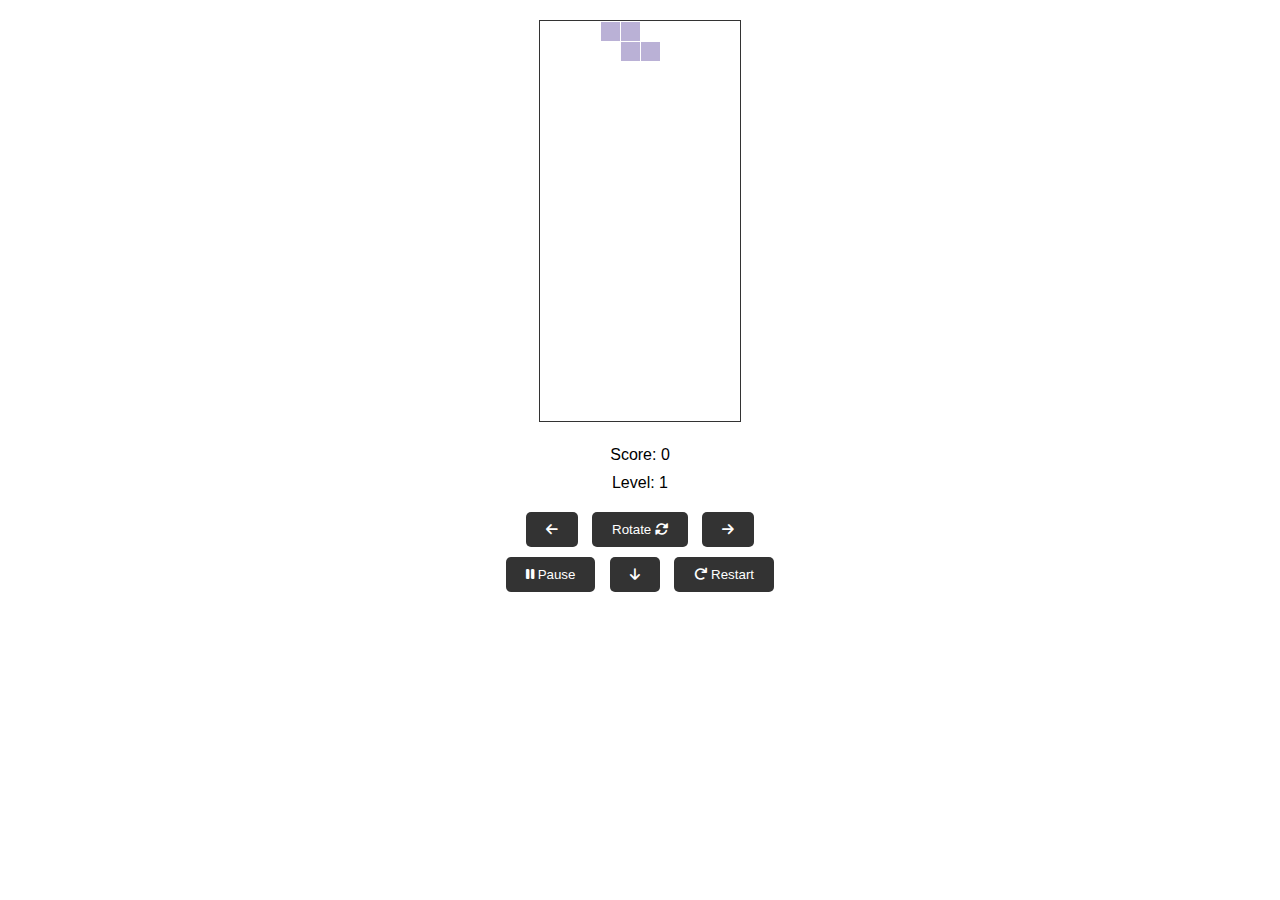
==== 自主學習(高二)/n_index.html @ 3c8d2773 "230315_1" ====
<!DOCTYPE html>
<html>
<head>
    <html lang="cn">
    <title>Our Nobel Prize</title>
    <link rel="stylesheet" href="https://cdnjs.cloudflare.com/ajax/libs/font-awesome/6.0.0-beta3/css/all.min.css">
    <link rel="stylesheet" href="n_index.css">
</head>
<body>
    <div id="tetris-container">
        <canvas id="tetris" width="600" height="1200"></canvas>
    </div>

    <div id="score-panel">
        <div id="score-container">
            Score: <span id="score">0</span>
        </div>
        <div id="level-container">
            Level: <span id="level">1</span>
        </div>
    </div>

    <div id="button-container">
        <div class="button-row">
            <button class="button" id="move-left-button">
                <i class="fas fa-arrow-left"></i>
            </button>

            <button class="button" id="rotate-button">Rotate
                <i class="fas fa-sync-alt"></i> 

            </button>
            <button class="button" id="move-right-button">
                <i class="fas fa-arrow-right"></i>
            </button>

        </div>
        <div class="button-row">
            <button class="button" id="pause-button"><i class="fas fa-pause"></i> Pause</button>

            <button class="button" id="move-down-button">
                <i class="fas fa-arrow-down"></i>
            </button>
            
            <button class="button" id="restart-button"><i class="fas fa-redo"></i> Restart</button>
        </div>
    </div>
    
    <script src="Fang's Cube.js"></script>
    <script src="n_rule.js"></script>
    <script>
        const rotateButton = document.getElementById("rotate-button");
        const moveLeftButton = document.getElementById("move-left-button");
        const moveRightButton = document.getElementById("move-right-button");
        const moveDownButton = document.getElementById("move-down-button");
        const pauseButton = document.getElementById("pause-button");
        const restartButton = document.getElementById("restart-button");
        let isPaused = false;

        pauseButton.addEventListener("click", () => {
            if (isPaused) {
                isPaused = false;
                drop();
                pauseButton.innerHTML = '<i class="fas fa-pause"></i> Pause';
            } else {
                isPaused = true;
                pauseButton.innerHTML = '<i class="fas fa-play"></i> Resume';
            }
        });

         restartButton.addEventListener("click", () => {
            isPaused = false;
            p = randomPiece();
            board = createBoard();
            score = 0;
            hardmode = 8;
            levelElement.innerHTML = hardmode; 
            scoreElement.innerHTML = score;
            pauseButton.innerHTML = '<i class="fas fa-pause"></i> Pause';
            drop();
            gameOver = false;
            gameOverMessage.style.display = 'none'; 
        });

        rotateButton.addEventListener("click", () => {
            p.rotate();
            dropStart = Date.now();
        });

        moveLeftButton.addEventListener("click", () => {
            p.moveLeft();
            dropStart = Date.now();
        });

        moveRightButton.addEventListener("click", () => {
            p.moveRight();
            dropStart = Date.now();
        });

        moveDownButton.addEventListener("click", () => {
            p.moveDown();
        });
    </script>
</body>
</html>
---- 自主學習(高二)/n_index.css ----
/* index.css */

/* Reset some default styles */
body, html {
    margin: 0;
    padding: 0;
    font-family: Arial, sans-serif;
}

/* Basic styling */
#tetris-container {
    text-align: center;
    margin-top: 20px;
}

#tetris {
    border: 1px solid #333;
}

#score-panel {
    text-align: center;
    margin-top: 20px;
}

#score-container, #level-container {
    margin-bottom: 10px;
}

#button-container {
    text-align: center;
    margin-top: 20px;
}

.button-row {
    margin-bottom: 10px;
}

.button {
    padding: 10px 20px;
    margin: 0 5px;
    background-color: #333;
    color: #fff;
    border: none;
    border-radius: 5px;
    cursor: pointer;
}

/* Adjust button size for smaller screens */
@media screen and (max-width: 600px) {
    .button {
        padding: 8px 16px;
    }
}
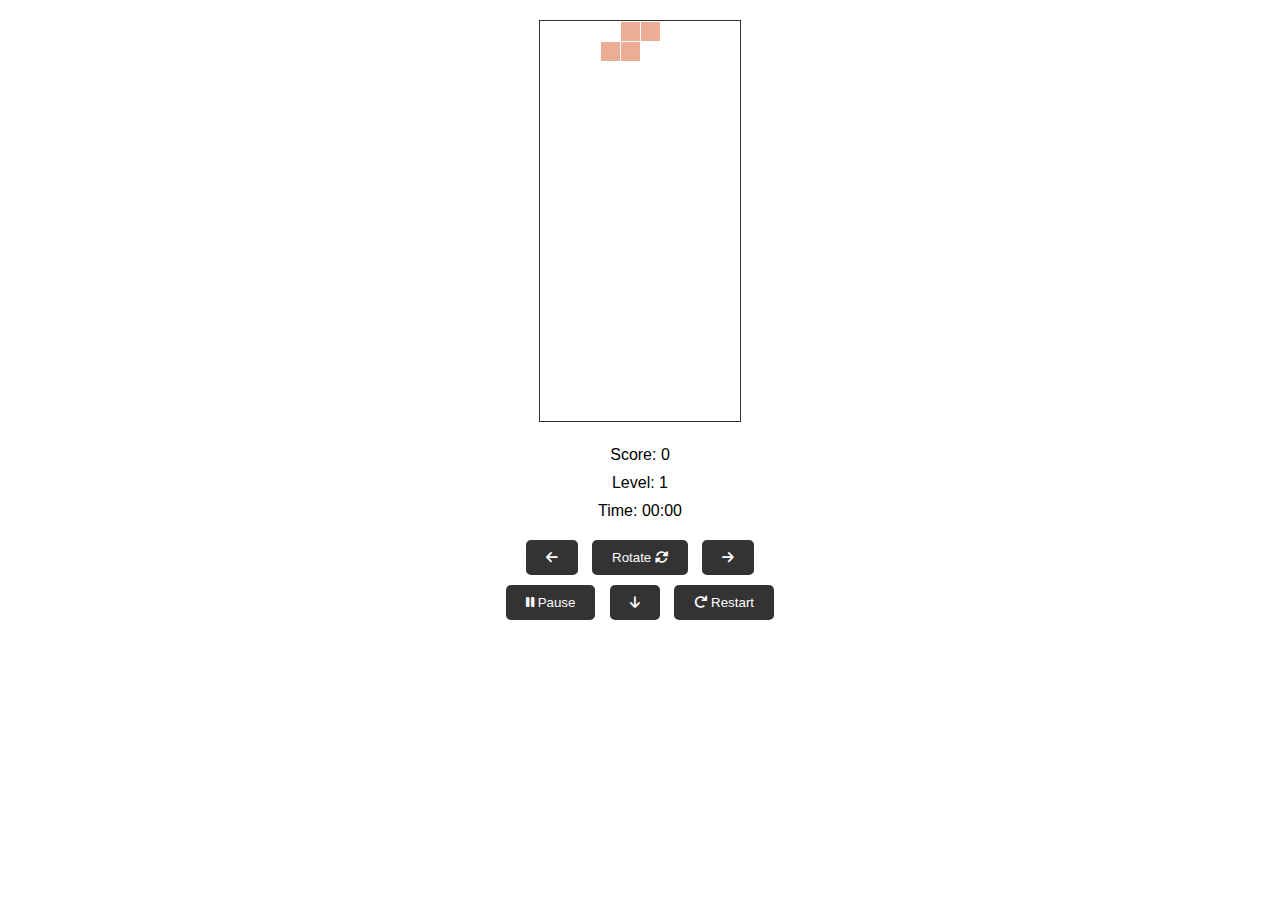
==== commit a63506d4: "v2.0.11" ====
--- a/自主學習(高二)/n_index.html
+++ b/自主學習(高二)/n_index.html
@@ -1,22 +1,28 @@
 <!DOCTYPE html>
 <html>
+
 <head>
     <html lang="cn">
     <title>Our Nobel Prize</title>
     <link rel="stylesheet" href="https://cdnjs.cloudflare.com/ajax/libs/font-awesome/6.0.0-beta3/css/all.min.css">
     <link rel="stylesheet" href="n_index.css">
 </head>
+
 <body>
     <div id="tetris-container">
         <canvas id="tetris" width="600" height="1200"></canvas>
     </div>
 
     <div id="score-panel">
-        <div id="score-container">
+        <div class="score-panel-item" id="score-container">
             Score: <span id="score">0</span>
         </div>
-        <div id="level-container">
+        <div class="score-panel-item" id="level-container">
             Level: <span id="level">1</span>
+        </div>
+
+        <div class="score-panel-item" id="timer-container">
+            Time: <span id="timer">0</span>
         </div>
     </div>
 
@@ -27,25 +33,27 @@
             </button>
 
             <button class="button" id="rotate-button">Rotate
-                <i class="fas fa-sync-alt"></i> 
+                <i class="fas fa-sync-alt"></i>
+            </button>
 
-            </button>
             <button class="button" id="move-right-button">
                 <i class="fas fa-arrow-right"></i>
             </button>
+        </div>
 
-        </div>
         <div class="button-row">
             <button class="button" id="pause-button"><i class="fas fa-pause"></i> Pause</button>
 
             <button class="button" id="move-down-button">
                 <i class="fas fa-arrow-down"></i>
             </button>
-            
+
+
+
             <button class="button" id="restart-button"><i class="fas fa-redo"></i> Restart</button>
         </div>
     </div>
-    
+
     <script src="Fang's Cube.js"></script>
     <script src="n_rule.js"></script>
     <script>
@@ -68,18 +76,18 @@
             }
         });
 
-         restartButton.addEventListener("click", () => {
+        restartButton.addEventListener("click", () => {
             isPaused = false;
             p = randomPiece();
             board = createBoard();
             score = 0;
             hardmode = 8;
-            levelElement.innerHTML = hardmode; 
+            levelElement.innerHTML = hardmode;
             scoreElement.innerHTML = score;
             pauseButton.innerHTML = '<i class="fas fa-pause"></i> Pause';
             drop();
             gameOver = false;
-            gameOverMessage.style.display = 'none'; 
+            gameOverMessage.style.display = 'none';
         });
 
         rotateButton.addEventListener("click", () => {
@@ -100,6 +108,29 @@
         moveDownButton.addEventListener("click", () => {
             p.moveDown();
         });
+        // 获取计时器元素
+        const timerElement = document.getElementById("timer");
+
+        // 初始化计时器
+        let startTime;
+        let elapsedTime = 0;
+
+        // 更新计时器
+        function updateTimer() {
+            const currentTime = Date.now();
+            if (!startTime) {
+                startTime = currentTime;
+            }
+            elapsedTime = currentTime - startTime;
+            const minutes = Math.floor(elapsedTime / (1000 * 60));
+            const seconds = Math.floor((elapsedTime % (1000 * 60)) / 1000);
+            timerElement.innerHTML = `${minutes.toString().padStart(2, '0')}:${seconds.toString().padStart(2, '0')}`;
+            requestAnimationFrame(updateTimer);
+        }
+
+        // 启动计时器
+        updateTimer();
     </script>
 </body>
+
 </html>--- a/自主學習(高二)/n_index.css
+++ b/自主學習(高二)/n_index.css
@@ -1,20 +1,14 @@
-/* index.css */
-
-/* Reset some default styles */
+/* Reset and Base Styles */
 body, html {
     margin: 0;
     padding: 0;
     font-family: Arial, sans-serif;
 }
 
-/* Basic styling */
+/* Containers */
 #tetris-container {
     text-align: center;
     margin-top: 20px;
-}
-
-#tetris {
-    border: 1px solid #333;
 }
 
 #score-panel {
@@ -22,15 +16,24 @@
     margin-top: 20px;
 }
 
-#score-container, #level-container {
-    margin-bottom: 10px;
-}
-
 #button-container {
     text-align: center;
     margin-top: 20px;
 }
 
+/* Canvas */
+#tetris {
+    border: 1px solid #333;
+}
+
+/* Score, Level, and Speed */
+#score-container,
+#level-container,
+#speed-container {
+    margin-bottom: 10px;
+}
+
+/* Buttons */
 .button-row {
     margin-bottom: 10px;
 }
@@ -45,9 +48,9 @@
     cursor: pointer;
 }
 
-/* Adjust button size for smaller screens */
+/* Media Queries */
 @media screen and (max-width: 600px) {
     .button {
         padding: 8px 16px;
     }
-}
+}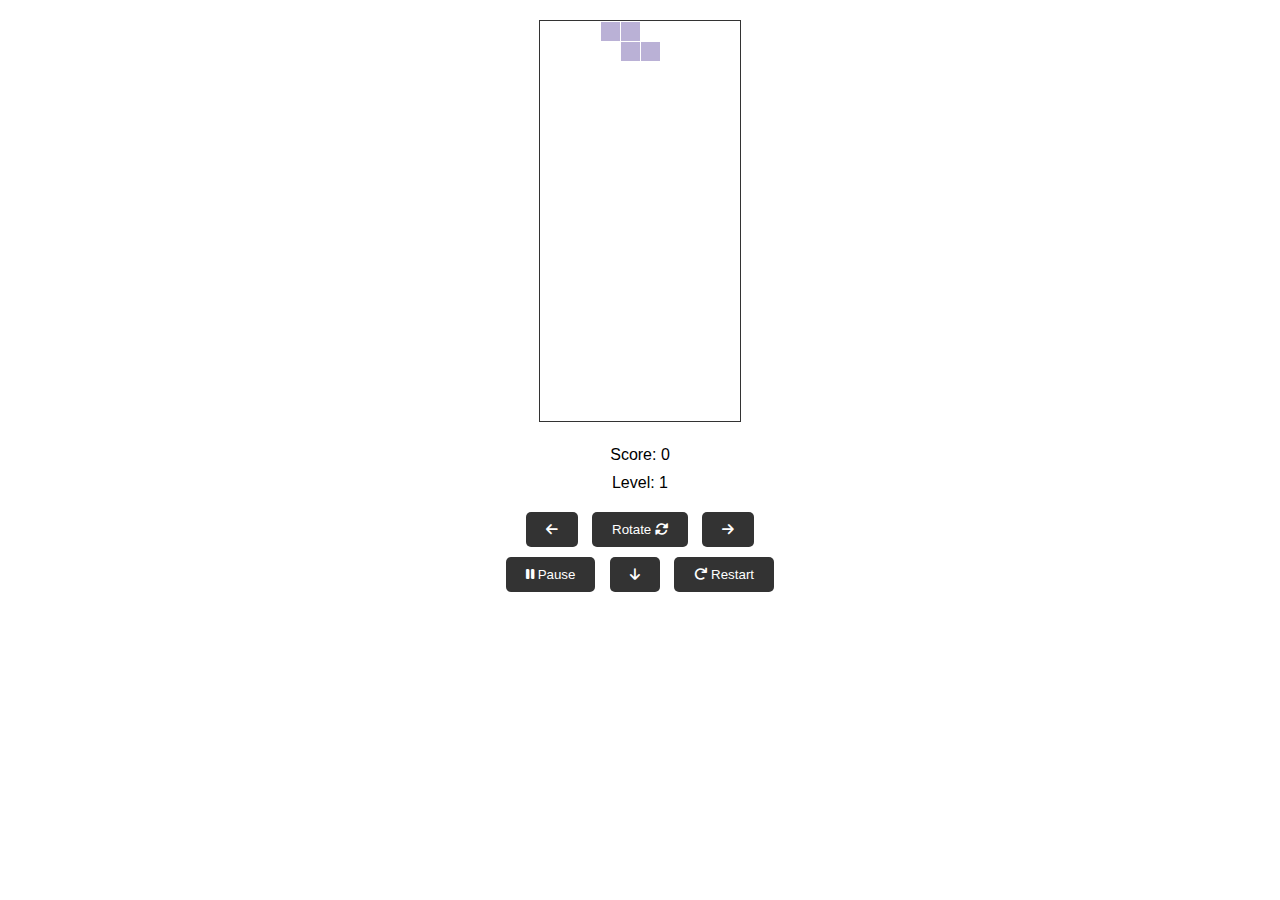
==== commit ad649ec8: "解決牆壁的bug" ====
--- a/自主學習(高二)/n_index.html
+++ b/自主學習(高二)/n_index.html
@@ -3,14 +3,15 @@
 
 <head>
     <html lang="cn">
-    <title>Our Nobel Prize</title>
+    <title>俄羅斯方塊</title>
+    <meta name="viewport" content="width=device-width, initial-scale=1.0">
     <link rel="stylesheet" href="https://cdnjs.cloudflare.com/ajax/libs/font-awesome/6.0.0-beta3/css/all.min.css">
     <link rel="stylesheet" href="n_index.css">
 </head>
 
 <body>
     <div id="tetris-container">
-        <canvas id="tetris" width="600" height="1200"></canvas>
+        <canvas id="tetris" width="150" height="300"></canvas>
     </div>
 
     <div id="score-panel">
@@ -19,10 +20,6 @@
         </div>
         <div class="score-panel-item" id="level-container">
             Level: <span id="level">1</span>
-        </div>
-
-        <div class="score-panel-item" id="timer-container">
-            Time: <span id="timer">0</span>
         </div>
     </div>
 
@@ -57,79 +54,57 @@
     <script src="Fang's Cube.js"></script>
     <script src="n_rule.js"></script>
     <script>
-        const rotateButton = document.getElementById("rotate-button");
-        const moveLeftButton = document.getElementById("move-left-button");
-        const moveRightButton = document.getElementById("move-right-button");
-        const moveDownButton = document.getElementById("move-down-button");
-        const pauseButton = document.getElementById("pause-button");
-        const restartButton = document.getElementById("restart-button");
-        let isPaused = false;
+        const rotate_button = document.getElementById("rotate-button");
+        const move_left_button = document.getElementById("move-left-button");
+        const move_right_button = document.getElementById("move-right-button");
+        const move_down_button = document.getElementById("move-down-button");
+        const pause_button = document.getElementById("pause-button");
+        const restart_button = document.getElementById("restart-button");
+        let is_paused = false;
 
-        pauseButton.addEventListener("click", () => {
-            if (isPaused) {
-                isPaused = false;
+        pause_button.addEventListener("click", () => {
+            if (is_paused) {
+                is_paused = false;
                 drop();
-                pauseButton.innerHTML = '<i class="fas fa-pause"></i> Pause';
+                pause_button.innerHTML = '<i class="fas fa-pause"></i> Pause';
             } else {
-                isPaused = true;
-                pauseButton.innerHTML = '<i class="fas fa-play"></i> Resume';
+                is_paused = true;
+                pause_button.innerHTML = '<i class="fas fa-play"></i> Resume';
             }
         });
 
-        restartButton.addEventListener("click", () => {
-            isPaused = false;
-            p = randomPiece();
-            board = createBoard();
+        restart_button.addEventListener("click", () => {
+            is_paused = false;
+            p = random_piece();
+            board = create_board();
             score = 0;
             hardmode = 8;
             levelElement.innerHTML = hardmode;
             scoreElement.innerHTML = score;
-            pauseButton.innerHTML = '<i class="fas fa-pause"></i> Pause';
+            pause_button.innerHTML = '<i class="fas fa-pause"></i> Pause';
             drop();
             gameOver = false;
             gameOverMessage.style.display = 'none';
         });
 
-        rotateButton.addEventListener("click", () => {
+        rotate_button.addEventListener("click", () => {
             p.rotate();
             dropStart = Date.now();
         });
 
-        moveLeftButton.addEventListener("click", () => {
+        move_left_button.addEventListener("click", () => {
             p.moveLeft();
             dropStart = Date.now();
         });
 
-        moveRightButton.addEventListener("click", () => {
+        move_right_button.addEventListener("click", () => {
             p.moveRight();
             dropStart = Date.now();
         });
 
-        moveDownButton.addEventListener("click", () => {
+        move_down_button.addEventListener("click", () => {
             p.moveDown();
         });
-        // 获取计时器元素
-        const timerElement = document.getElementById("timer");
-
-        // 初始化计时器
-        let startTime;
-        let elapsedTime = 0;
-
-        // 更新计时器
-        function updateTimer() {
-            const currentTime = Date.now();
-            if (!startTime) {
-                startTime = currentTime;
-            }
-            elapsedTime = currentTime - startTime;
-            const minutes = Math.floor(elapsedTime / (1000 * 60));
-            const seconds = Math.floor((elapsedTime % (1000 * 60)) / 1000);
-            timerElement.innerHTML = `${minutes.toString().padStart(2, '0')}:${seconds.toString().padStart(2, '0')}`;
-            requestAnimationFrame(updateTimer);
-        }
-
-        // 启动计时器
-        updateTimer();
     </script>
 </body>
 
--- a/自主學習(高二)/n_index.css
+++ b/自主學習(高二)/n_index.css
@@ -53,4 +53,47 @@
     .button {
         padding: 8px 16px;
     }
-}+}/* 在原有的 CSS 后面添加以下内容 */
+
+/* Media Queries */
+@media screen and (max-width: 768px) {
+    #tetris-container {
+        margin-top: 10px;
+    }
+
+    #score-panel {
+        margin-top: 10px;
+    }
+
+    #button-container {
+        margin-top: 10px;
+    }
+
+    /* 调整按钮大小 */
+    .button {
+        padding: 8px 16px;
+    }
+}
+
+/* 平板电脑横向 */
+@media (min-width: 768px) and (max-width: 1024px) and (orientation: landscape) {
+    #tetris {
+      width: 300px;
+      height: 600px;
+    }
+    
+    .button {
+      padding: 15px 30px;
+      font-size: 20px;
+    }
+    
+    #score-panel {
+      display: flex;
+      justify-content: center;
+    }
+    
+    .score-panel-item {
+      margin: 0 20px;
+      font-size: 18px;
+    }
+  }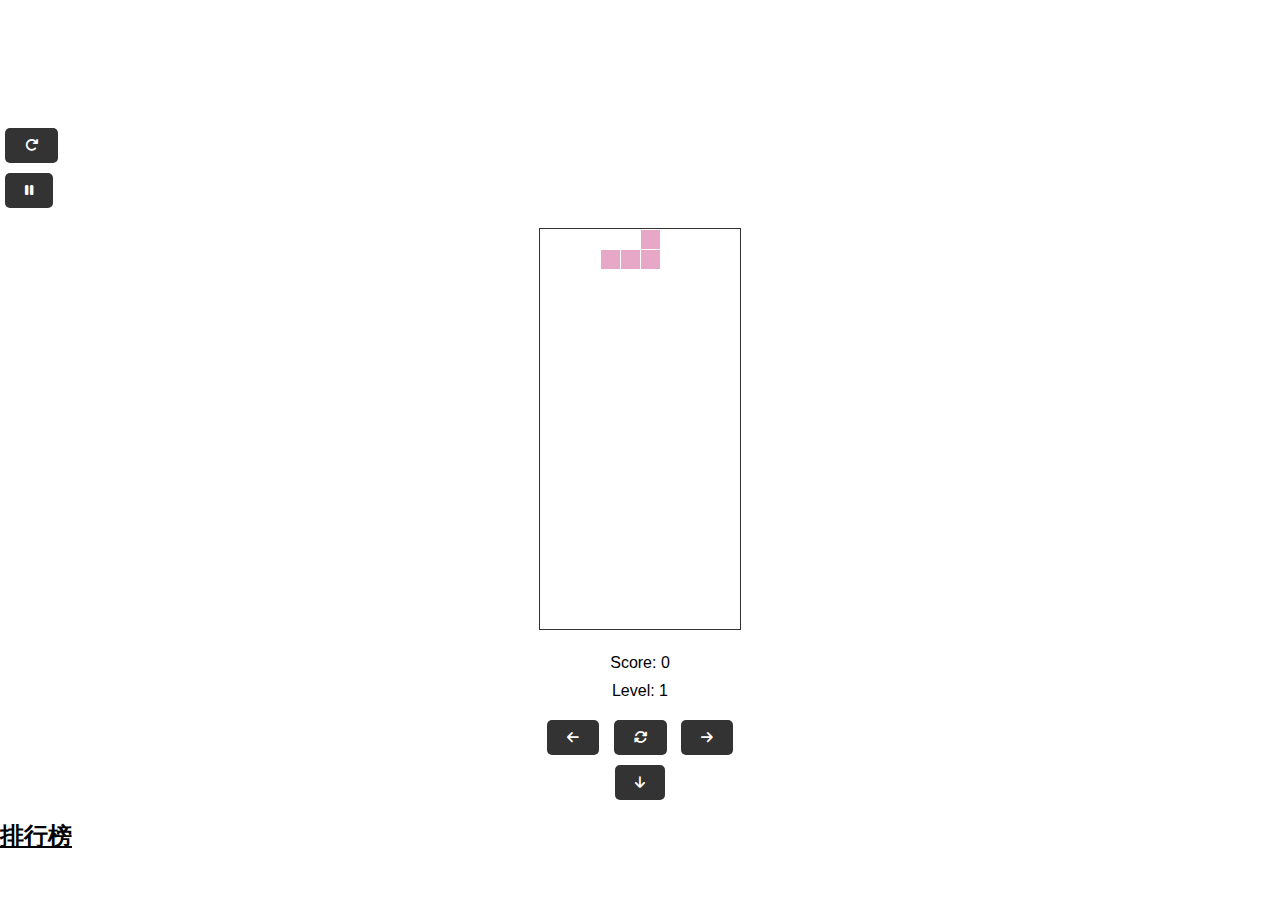
==== commit fa3d94cf: "Update n_index.html" ====
--- a/自主學習(高二)/n_index.html
+++ b/自主學習(高二)/n_index.html
@@ -1,111 +1,161 @@
 <!DOCTYPE html>
 <html>
-
 <head>
     <html lang="cn">
     <title>俄羅斯方塊</title>
     <meta name="viewport" content="width=device-width, initial-scale=1.0">
     <link rel="stylesheet" href="https://cdnjs.cloudflare.com/ajax/libs/font-awesome/6.0.0-beta3/css/all.min.css">
-    <link rel="stylesheet" href="n_index.css">
+    <script src="https://ajax.googleapis.com/ajax/libs/jquery/3.5.1/jquery.min.js"></script>
+    <link rel="stylesheet" href="https://cdnjs.cloudflare.com/ajax/libs/font-awesome/6.4.0/css/all.min.css" />
+
+    <link rel="stylesheet" href="index.css">
+    <style>
+        html, body{
+position: fixed;
+width: 100%;
+height: 100%;
+}
+#wrapper{
+   -webkit-overflow-scrolling: touch;
+}
+html{
+    -moz-user-select: none;
+    -webkit-user-select: none;
+    -ms-user-select: none;
+    -khtml-user-select: none;
+    user-select: none;
+}
+.link {
+    -webkit-touch-callout: none;
+    -webkit-user-select: none;
+    -khtml-user-select: none;
+    -moz-user-select: none;
+    -ms-user-select: none;
+    user-select: none;
+}
+    </style>
 </head>
 
 <body>
-    <div id="tetris-container">
-        <canvas id="tetris" width="150" height="300"></canvas>
+<div class="button-row">
+    <button class="button" id="restart-button" style="margin-top: 10%;"><i class="fas fa-redo"></i></button>
+</div>
+<div class="button-row">
+    <button class="button" id="pause-button"><i class="fas fa-pause"></i></button>
+</div>
+<div id="tetris-container">
+    <canvas id="tetris" width="150" height="300"></canvas>
+</div>
+
+<div id="score-panel">
+    <div class="score-panel-item" id="score-container">
+        Score: <span id="score">0</span>
+    </div>
+    <div class="score-panel-item" id="level-container">
+        Level: <span id="level">1</span>
+    </div>
+</div>
+
+<div id="button-container">
+    <div class="button-row">
+        <button class="button" id="move-left-button">
+            <i class="fas fa-arrow-left"></i>
+        </button>
+
+        <button class="button" id="rotate-button">
+            <i class="fas fa-sync-alt"></i>
+        </button>
+
+        <button class="button" id="move-right-button">
+            <i class="fas fa-arrow-right"></i>
+        </button>
     </div>
 
-    <div id="score-panel">
-        <div class="score-panel-item" id="score-container">
-            Score: <span id="score">0</span>
-        </div>
-        <div class="score-panel-item" id="level-container">
-            Level: <span id="level">1</span>
-        </div>
+    <div class="button-row">
+        <button class="button" id="move-down-button"><i class="fas fa-arrow-down"></i></button>
     </div>
+</div>
 
-    <div id="button-container">
-        <div class="button-row">
-            <button class="button" id="move-left-button">
-                <i class="fas fa-arrow-left"></i>
-            </button>
-
-            <button class="button" id="rotate-button">Rotate
-                <i class="fas fa-sync-alt"></i>
-            </button>
-
-            <button class="button" id="move-right-button">
-                <i class="fas fa-arrow-right"></i>
-            </button>
-        </div>
-
-        <div class="button-row">
-            <button class="button" id="pause-button"><i class="fas fa-pause"></i> Pause</button>
-
-            <button class="button" id="move-down-button">
-                <i class="fas fa-arrow-down"></i>
-            </button>
+<div class="sidebar" id="sidebar">
+    <!-- <h2><u>資源</u></h2>
+    <ul>
+        <li><a href="https://github.com/yih-0118/mlsh-vocabulary">Github</a></li>
+    </ul>
+    <ul>
+        <li><a href="https://hackmd.io/@yih0118/SyE19pChp">單字卡介紹</a></li>
+    </ul> -->
+    <h2><u>排行榜</u></h2>
+    <div id="mostUsedChapters"></div>
 
 
 
-            <button class="button" id="restart-button"><i class="fas fa-redo"></i> Restart</button>
-        </div>
-    </div>
+</div>
 
-    <script src="Fang's Cube.js"></script>
-    <script src="n_rule.js"></script>
-    <script>
-        const rotate_button = document.getElementById("rotate-button");
-        const move_left_button = document.getElementById("move-left-button");
-        const move_right_button = document.getElementById("move-right-button");
-        const move_down_button = document.getElementById("move-down-button");
-        const pause_button = document.getElementById("pause-button");
-        const restart_button = document.getElementById("restart-button");
-        let is_paused = false;
-
-        pause_button.addEventListener("click", () => {
-            if (is_paused) {
-                is_paused = false;
-                drop();
-                pause_button.innerHTML = '<i class="fas fa-pause"></i> Pause';
-            } else {
-                is_paused = true;
-                pause_button.innerHTML = '<i class="fas fa-play"></i> Resume';
-            }
-        });
-
-        restart_button.addEventListener("click", () => {
-            is_paused = false;
-            p = random_piece();
-            board = create_board();
-            score = 0;
-            hardmode = 8;
-            levelElement.innerHTML = hardmode;
-            scoreElement.innerHTML = score;
-            pause_button.innerHTML = '<i class="fas fa-pause"></i> Pause';
-            drop();
-            gameOver = false;
-            gameOverMessage.style.display = 'none';
-        });
-
-        rotate_button.addEventListener("click", () => {
-            p.rotate();
-            dropStart = Date.now();
-        });
-
-        move_left_button.addEventListener("click", () => {
-            p.moveLeft();
-            dropStart = Date.now();
-        });
-
-        move_right_button.addEventListener("click", () => {
-            p.moveRight();
-            dropStart = Date.now();
-        });
-
-        move_down_button.addEventListener("click", () => {
-            p.moveDown();
-        });
-    </script>
+<div class="menu-icon" id="menuIcon">
+    <span></span>
+    <span></span>
+    <span></span>
+</div>
 </body>
 
-</html>+
+<script src="Fang's Cube.js"></script>
+<script src="Rule.js"></script>
+<script src="custom.js"></script>
+<script>
+
+    const rotate_button = document.getElementById("rotate-button");
+    const move_left_button = document.getElementById("move-left-button");
+    const move_right_button = document.getElementById("move-right-button");
+    const move_down_button = document.getElementById("move-down-button");
+    const pause_button = document.getElementById("pause-button");
+    const restart_button = document.getElementById("restart-button");
+    let is_paused = false;
+
+    pause_button.addEventListener("click", () => {
+        if (is_paused) {
+            is_paused = false;
+            drop();
+            pause_button.innerHTML = '<i class="fas fa-pause"></i>';
+        } else {
+            is_paused = true;
+            pause_button.innerHTML = '<i class="fas fa-play"></i>';
+        }
+    });
+
+    restart_button.addEventListener("click", () => {
+        is_paused = false;
+        p = random_piece();
+        board = create_board();
+        score = 0;
+        hardmode = 8;
+        levelElement.innerHTML = hardmode;
+        scoreElement.innerHTML = score;
+        pause_button.innerHTML = '<i class="fas fa-pause"></i>';
+        drop();
+        gameOver = false;
+        gameOverMessage.style.display = 'none';
+    });
+
+    rotate_button.addEventListener("click", () => {
+        p.rotate();
+        dropStart = Date.now();
+    });
+
+    move_left_button.addEventListener("click", () => {
+        p.moveLeft();
+        dropStart = Date.now();
+    });
+
+    move_right_button.addEventListener("click", () => {
+        p.moveRight();
+        dropStart = Date.now();
+    });
+
+    move_down_button.addEventListener("click", () => {
+        p.moveDown();
+    });
+
+</script>
+
+</html>
--- a/自主學習(高二)/index.css
+++ b/自主學習(高二)/index.css
@@ -0,0 +1,54 @@
+/* index.css */
+
+/* Reset some default styles */
+body, html {
+    margin: 0;
+    padding: 0;
+    font-family: Arial, sans-serif;
+    touch-action: manipulation;
+}
+
+/* Basic styling */
+#tetris-container {
+    text-align: center;
+    margin-top: 20px;
+}
+
+#tetris {
+    border: 0.1px solid #333;
+}
+
+#score-panel {
+    text-align: center;
+    margin-top: 20px;
+}
+
+#score-container, #level-container {
+    margin-bottom: 10px;
+}
+
+#button-container {
+    text-align: center;
+    margin-top: 20px;
+}
+
+.button-row {
+    margin-bottom: 10px;
+}
+
+.button {
+    padding: 10px 20px;
+    margin: 0 5px;
+    background-color: #333;
+    color: #fff;
+    border: none;
+    border-radius: 5px;
+    cursor: pointer;
+}
+
+/* Adjust button size for smaller screens */
+@media screen and (max-width: 600px) {
+    .button {
+        padding: 8px 16px;
+    }
+}
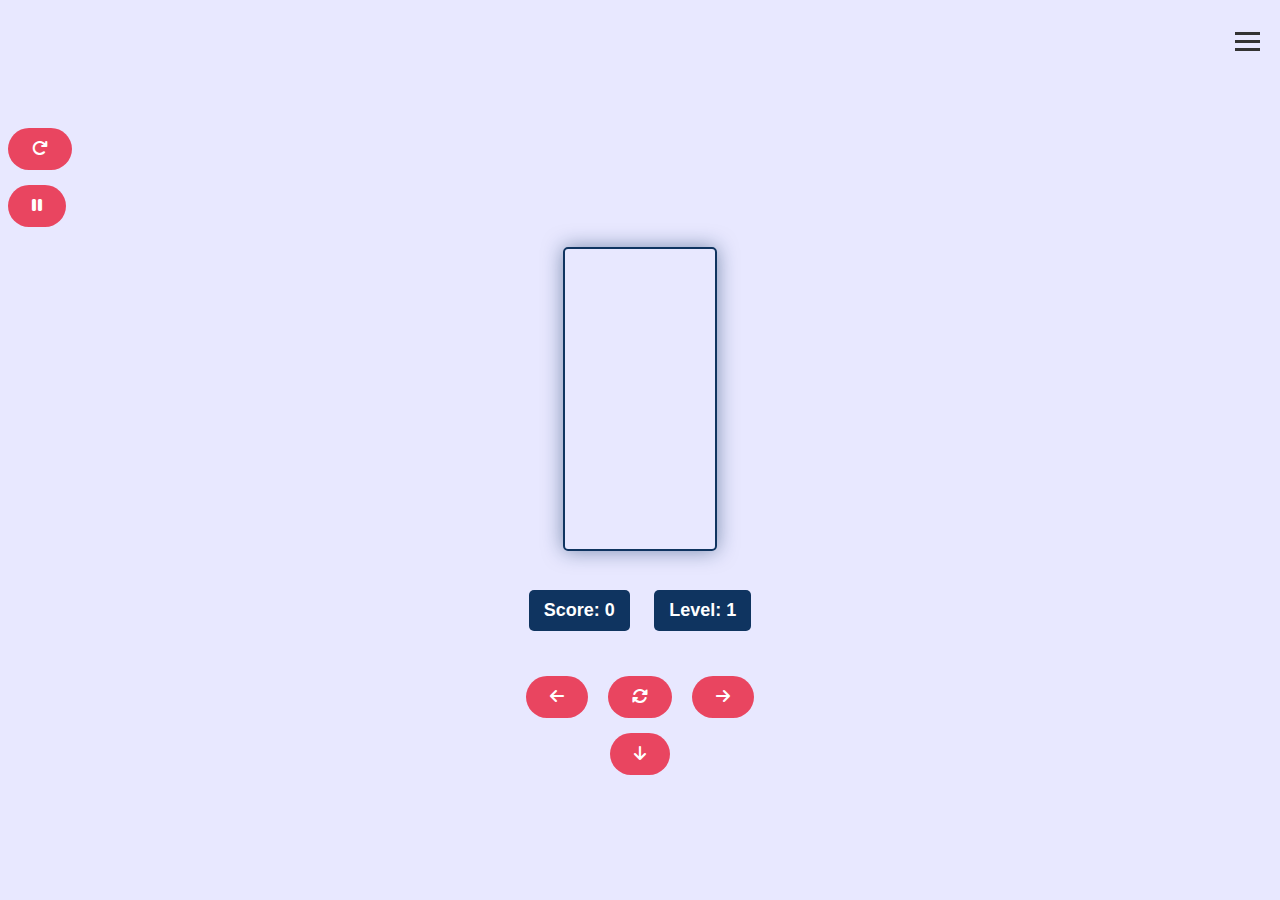
==== commit 0f017adb: "Update n_index.html" ====
--- a/自主學習(高二)/n_index.html
+++ b/自主學習(高二)/n_index.html
@@ -8,7 +8,7 @@
     <script src="https://ajax.googleapis.com/ajax/libs/jquery/3.5.1/jquery.min.js"></script>
     <link rel="stylesheet" href="https://cdnjs.cloudflare.com/ajax/libs/font-awesome/6.4.0/css/all.min.css" />
 
-    <link rel="stylesheet" href="index.css">
+    <link rel="stylesheet" href="n_index.css">
     <style>
         html, body{
 position: fixed;
@@ -100,7 +100,7 @@
 
 
 <script src="Fang's Cube.js"></script>
-<script src="Rule.js"></script>
+<script src="n_rule.js"></script>
 <script src="custom.js"></script>
 <script>
 
--- a/自主學習(高二)/n_index.css
+++ b/自主學習(高二)/n_index.css
@@ -0,0 +1,520 @@
+/* Reset and Base Styles */
+body, html {
+    margin: 0;
+    padding: 0;
+    font-family: 'Roboto', Arial, sans-serif;
+    background-color: #e8e8ff;
+    color: #ffffff;
+}
+
+/* Containers */
+#tetris-container {
+    text-align: center;
+    margin-top: 20px;
+}
+
+#score-panel {
+    text-align: center;
+    margin-top: 20px;
+    /* background-color: #adbeec; */
+    padding: 15px;
+    border-radius: 10px;
+    /* box-shadow: 0 4px 6px rgba(0, 0, 0, 0.1); */
+}
+
+#button-container {
+    text-align: center;
+    margin-top: 20px;
+}
+
+/* Canvas */
+#tetris {
+    border: 2px solid #0f3460;
+    border-radius: 5px;
+    box-shadow: 0 0 20px rgba(15, 52, 96, 0.5);
+}
+
+/* Score, Level, and Speed */
+#score-container,
+#level-container,
+#speed-container {
+    margin-bottom: 10px;
+    font-size: 18px;
+    font-weight: bold;
+    color: #ffffff;
+}
+
+.score-panel-item {
+    background-color: #0f3460;
+    padding: 10px 15px;
+    border-radius: 5px;
+    display: inline-block;
+    margin: 0 10px;
+}
+
+/* Buttons */
+.button-row {
+    margin-bottom: 15px;
+}
+
+.button {
+    padding: 12px 24px;
+    margin: 0 8px;
+    background-color: #e94560;
+    color: #ffffff;
+    border: none;
+    border-radius: 25px;
+    cursor: pointer;
+    font-size: 16px;
+    font-weight: bold;
+    text-transform: uppercase;
+    transition: background-color 0.3s, transform 0.1s;
+}
+
+.button:hover {
+    background-color: #ff6b6b;
+    transform: translateY(-2px);
+}
+
+.button:active {
+    transform: translateY(1px);
+}
+
+/* Media Queries */
+@media screen and (max-width: 768px) {
+    #tetris-container {
+        margin-top: 10px;
+    }
+
+    #score-panel {
+        margin-top: 10px;
+        padding: 10px;
+    }
+
+    #button-container {
+        margin-top: 10px;
+    }
+
+    .button {
+        padding: 10px 20px;
+        font-size: 14px;
+    }
+}
+
+/* Tablet Landscape */
+@media (min-width: 768px) and (max-width: 1024px) and (orientation: landscape) {
+    #tetris {
+        width: 300px;
+        height: 600px;
+    }
+
+    .button {
+        padding: 15px 30px;
+        font-size: 18px;
+    }
+
+    #score-panel {
+        display: flex;
+        justify-content: center;
+    }
+
+    .score-panel-item {
+        margin: 0 20px;
+        font-size: 16px;
+    }
+}
+
+
+@media (max-width: 767px) {
+    .sidebar {
+        right: -100vw;
+        /* 在較小屏幕上,初始位置設置為完全隱藏 */
+        width: 100vw;
+        /* 側邊欄佔滿整個屏幕寬度 */
+    }
+}
+
+@media (prefers-color-scheme: light) {
+    .menu-icon {
+        margin-top: 12px;
+        position: fixed;
+        top: 20px;
+        right: 20px;
+        cursor: pointer;
+        z-index: 999;
+    }
+
+    .menu-icon span {
+        display: block;
+        width: 25px;
+        height: 5px;
+        background-color: #e8e8ff;
+        margin-bottom: 5px;
+        transition: transform 0.3s ease, opacity 0.3s ease;
+    }
+
+    .menu-icon.active span:nth-child(1) {
+        transform: rotate(45deg) translate(5px, 5px);
+    }
+
+    .menu-icon.active span:nth-child(2) {
+        opacity: 0;
+    }
+
+    .menu-icon.active span:nth-child(3) {
+        transform: rotate(-45deg) translate(5px, -5px);
+    }
+
+    .sidebar {
+        position: fixed;
+        top: 0;
+        right: 0;
+        width: 70vw;
+        height: 100vh;
+        background-color: #f5f5f5ef;
+        padding: 20px;
+        box-sizing: border-box;
+        transition: transform 0.35s ease;
+        transform: translateX(100%);
+        /* 初始時將側邊欄移出畫面 */
+        z-index: 999;
+        overflow-y: auto;
+        /* 添加垂直滾動條 */
+    }
+
+    .sidebar.active {
+        transform: translateX(0);
+        /* 當添加 active 類時,側邊欄滑入畫面 */
+    }
+
+    .sidebar h2 {
+        margin-top: 3vh;
+        margin-bottom: 20px;
+        color: #695C45;
+        font-size: 23px;
+    }
+
+    .sidebar ul {
+        list-style-type: none;
+        padding: 0;
+        margin: 0;
+    }
+
+    .sidebar li {
+        margin-bottom: 10px;
+    }
+
+    .sidebar a {
+        text-decoration: none;
+        color: #333333;
+        font-weight: bold;
+        font-size: 16px;
+    }
+}
+
+@media (prefers-color-scheme: light) {
+    #mostUsedChapters {
+        display: grid;
+        flex-wrap: wrap;
+        justify-content: left;
+    }
+
+    #mostUsedChapters div {
+        background-color: #faf9f9e7;
+        padding: 8px;
+        margin: 3px;
+        border-radius: 5px;
+        box-shadow: 0 2px 4px rgba(0, 0, 0, 0.1);
+        font-size: 16px;
+    }
+
+    .menu-icon {
+        position: fixed;
+        top: 20px;
+        right: 20px;
+        cursor: pointer;
+        z-index: 999;
+    }
+
+    .menu-icon span {
+        display: block;
+        width: 25px;
+        height: 3px;
+        background-color: #333333;
+        margin-bottom: 5px;
+        transition: transform 0.3s ease, opacity 0.3s ease;
+    }
+
+    .menu-icon.active span:nth-child(1) {
+        transform: rotate(45deg) translate(5px, 5px);
+    }
+
+    .menu-icon.active span:nth-child(2) {
+        opacity: 0;
+    }
+
+    .menu-icon.active span:nth-child(3) {
+        transform: rotate(-45deg) translate(5px, -5px);
+    }
+
+    .sidebar {
+        position: fixed;
+        top: 0;
+        right: 0;
+        width: 80vw;
+        height: 100vh;
+        background-color: #f5f5f5ef;
+        padding: 20px;
+        box-sizing: border-box;
+        transition: transform 0.4s ease;
+        transform: translateX(100%);
+        /* 初始時將側邊欄移出畫面 */
+        z-index: 999;
+        overflow-y: auto;
+        /* 添加垂直滾動條 */
+    }
+
+    .sidebar.active {
+        transform: translateX(0);
+        /* 當添加 active 類時,側邊欄滑入畫面 */
+    }
+
+    .sidebar h2 {
+        margin-top: 3vh;
+        margin-bottom: 20px;
+        color: #695C45;
+        font-size: 23px;
+    }
+
+    .sidebar ul {
+        list-style-type: none;
+        padding: 0;
+        margin: 0;
+    }
+
+    .sidebar li {
+        margin-bottom: 10px;
+    }
+
+    .sidebar a {
+        text-decoration: none;
+        color: #333333;
+        font-weight: bold;
+        font-size: 16px;
+    }
+}
+
+@media (prefers-color-scheme: dark) {
+
+    #mostUsedChapters {
+        display: grid;
+        flex-wrap: wrap;
+        justify-content: left;
+    }
+
+    #mostUsedChapters div {
+        background-color: #303030;
+        padding: 8px;
+        margin: 3px;
+        border-radius: 5px;
+        box-shadow: 0 2px 4px rgba(0, 0, 0, 0.1);
+        font-size: 16px;
+        color: white;
+    }
+
+    .menu-icon {
+        margin-top: 12px;
+        position: fixed;
+        top: 20px;
+        right: 20px;
+        cursor: pointer;
+        z-index: 999;
+    }
+
+    .menu-icon span {
+        display: block;
+        width: 25px;
+        height: 3px;
+        background-color: #c9c9c9;
+        margin-bottom: 5px;
+        transition: transform 0.3s ease, opacity 0.3s ease;
+    }
+
+    .menu-icon.active span:nth-child(1) {
+        transform: rotate(45deg) translate(5px, 5px);
+    }
+
+    .menu-icon.active span:nth-child(2) {
+        opacity: 0;
+    }
+
+    .menu-icon.active span:nth-child(3) {
+        transform: rotate(-45deg) translate(5px, -5px);
+    }
+
+    .sidebar {
+        position: fixed;
+        top: 0;
+        right: 0;
+        width: 80vw;
+        height: 100vh;
+        background-color: #35353f;
+        /* 將側邊欄背景色改為深灰色 */
+        color: #ddd;
+        /* 將側邊欄內文本設置為淺灰色 */
+        padding: 20px;
+        box-sizing: border-box;
+        transition: transform 0.35s ease;
+        transform: translateX(100%);
+        /* 初始時將側邊欄移出畫面 */
+        z-index: 999;
+        overflow-y: auto;
+        /* 添加垂直滾動條 */
+    }
+
+    .sidebar.active {
+        transform: translateX(0);
+        /* 當添加 active 類時,側邊欄滑入畫面 */
+    }
+
+    .sidebar h2 {
+        margin-top: 3vh;
+        margin-bottom: 20px;
+        color: #e2d2b7;
+        font-size: 23px;
+    }
+
+    .sidebar ul {
+        list-style-type: none;
+        padding: 0;
+        margin: 0;
+    }
+
+    .sidebar li {
+        margin-bottom: 10px;
+        color: #ddd;
+
+    }
+
+    .sidebar a {
+        text-decoration: none;
+        color: #ddd;
+        font-weight: bold;
+        font-size: 16px;
+    }
+}
+
+.t {
+    font-family: Arial, sans-serif;
+    font-size: 16px;
+    font-weight: bold;
+    color: #7a7a7a;
+    /* 深藍色 */
+    margin: 0;
+    padding: 1px 0;
+}
+
+.countdown {
+    color: #695C45;
+    font-size: 16px;
+    white-space: pre-wrap;
+}
+
+#visitCount {
+    font-family: 'Segoe UI', Tahoma, Geneva, Verdana, sans-serif;
+    color: #4b52ab;
+    font-weight: bold;
+}
+
+#visitCount {
+    margin-top: 12px;
+    background-color: #f5f5f5;
+    padding: 10px;
+    border-radius: 5px;
+    box-shadow: 0 2px 4px rgba(0, 0, 0, 0.1);
+}
+
+@keyframes pulse {
+    0% {
+        transform: scale(0.9);
+    }
+
+    50% {
+        transform: scale(1.1);
+    }
+
+    100% {
+        transform: scale(0.9);
+    }
+}
+
+#visitCount {
+    animation: pulse 2.3s infinite;
+}
+
+
+@media (prefers-color-scheme: dark) {
+    #visitCount {
+        margin-top: 12px;
+        background-color: #333;
+        color: #fff;
+        box-shadow: 0 2px 4px rgba(255, 255, 255, 0.1);
+    }
+
+    .countdown {
+        color: #aaa;
+    }
+}
+
+
+
+.Btn {
+    border-radius: 5px;
+    width: 100%;
+    height: 6vh;
+    display: flex;
+    align-items: center;
+    justify-content: center;
+    background-color: #4b52ab;
+    border: none;
+    color: white;
+    font-weight: 600;
+    gap: 8px;
+    cursor: pointer;
+    box-shadow: 5px 5px 10px rgba(0, 0, 0, 0.103);
+    position: relative;
+    overflow: hidden;
+    transition-duration: .3s;
+  }
+
+  .svgIcon {
+    width: 16px;
+  }
+
+  .svgIcon path {
+    fill: white;
+  }
+
+  .Btn::before {
+    width: 130px;
+    height: 130px;
+    position: absolute;
+    content: "";
+    background-color: white;
+    border-radius: 50%;
+    left: -100%;
+    top: 0;
+    transition-duration: .3s;
+    mix-blend-mode: difference;
+  }
+
+  .Btn:hover::before {
+    transition-duration: .3s;
+    transform: translate(100%,-50%);
+    border-radius: 0;
+  }
+
+  .Btn:active {
+    transform: translate(5px,5px);
+    transition-duration: .3s;
+  }
